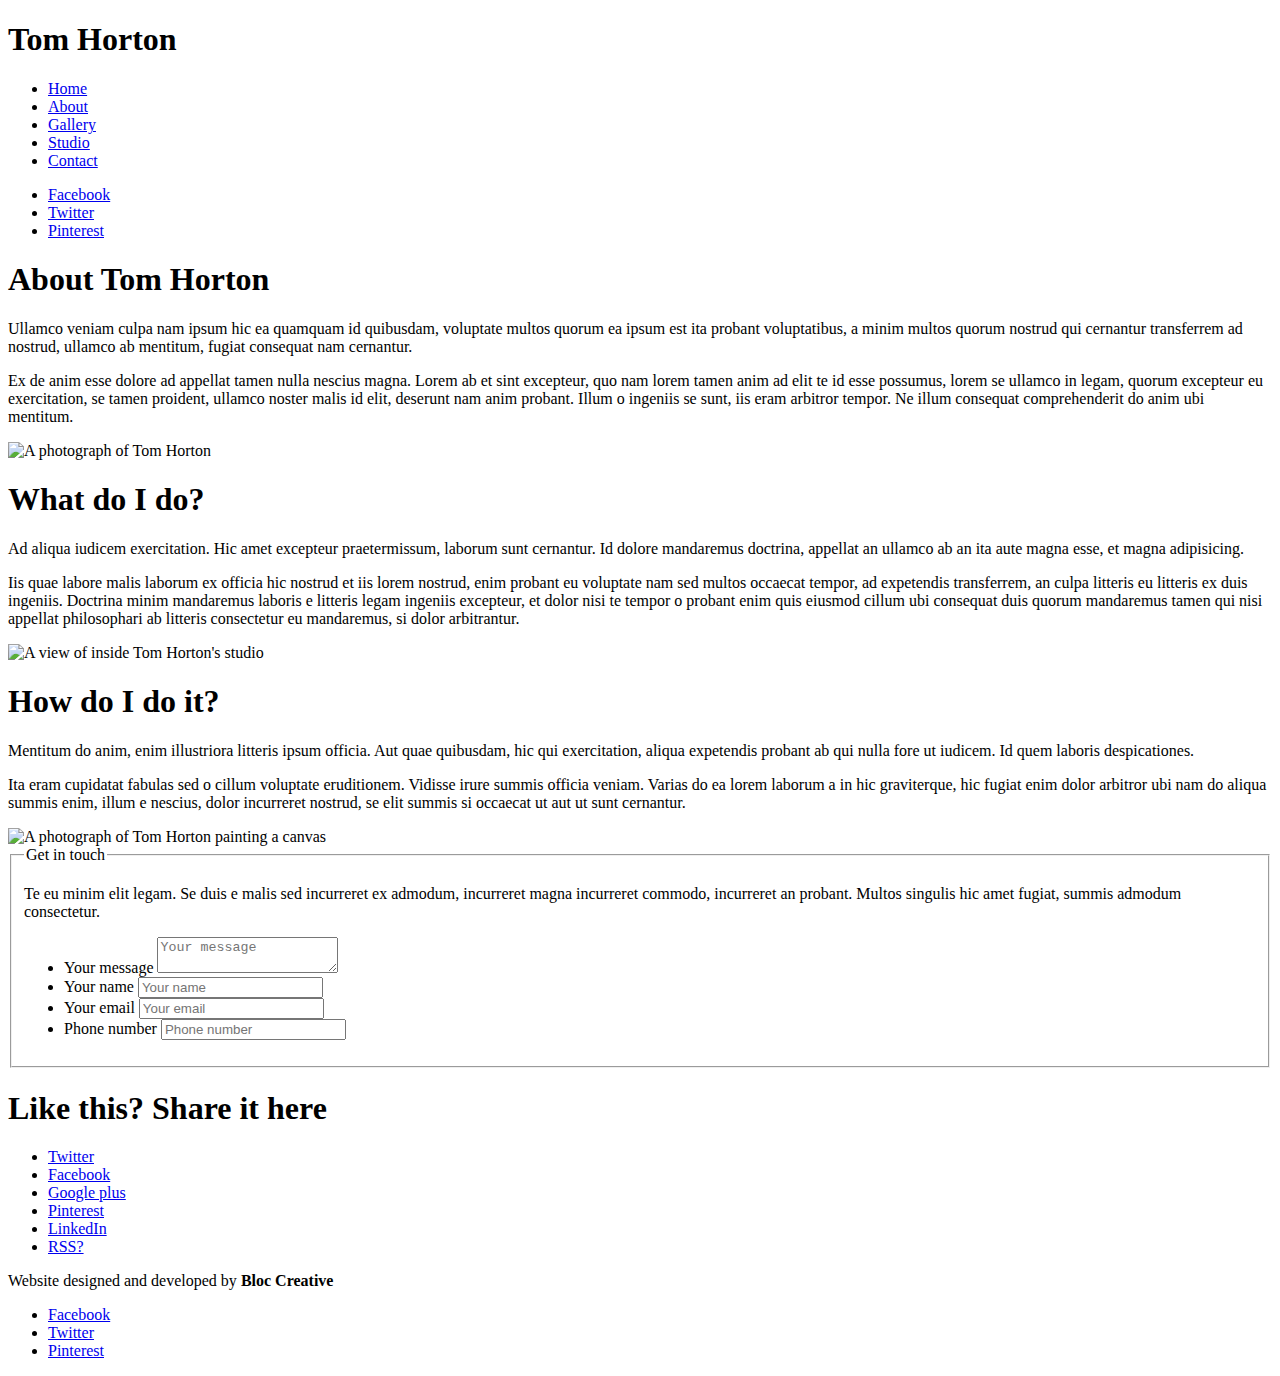
==== about.html @ c84f0bec "Tom Horton Site" ====
<!DOCTYPE HTML>
<html>

<head>
    <title>Tom Horton &ndash; Artist</title>
    <meta charset="utf-8">
    <meta name="viewport" content="initial-scale=1, minimum-scale=1, maximum-scale=1, user-scalable=no, width=device-width">
    <link type="text/css" rel="stylesheet" property="stylesheet" href="global.css" />
</head>

<body>
    <header>
        <h1>Tom Horton</h1>
        <nav>
            <ul class="on-site">
                <li><a href="index.html">Home</a>
                </li>
                <li class="active"><a href="about.html">About</a>
                </li>
                <li><a href="gallery.html">Gallery</a>
                </li>
                <li><a href="studio.html">Studio</a>
                </li>
                <li><a href="contact.html">Contact</a>
                </li>
            </ul>
            <ul class="social">
                <li><a href="http://www.facebook.com">Facebook</a>
                </li>
                <li><a href="http://www.twitter.com">Twitter</a>
                </li>
                <li><a href="http://www.pinterest.com">Pinterest</a>
                </li>
            </ul>
        </nav>
    </header>

    <section class="page-content">
        <article class="content">
            <h1>About Tom Horton</h1>
            <p>Ullamco veniam culpa nam ipsum hic ea quamquam id quibusdam, voluptate multos quorum ea ipsum est ita probant voluptatibus, a minim multos quorum nostrud qui cernantur transferrem ad nostrud, ullamco ab mentitum, fugiat consequat nam cernantur.
            </p>
            <p>Ex de anim esse dolore ad appellat tamen nulla nescius magna. Lorem ab et sint excepteur, quo nam lorem tamen anim ad elit te id esse possumus, lorem se ullamco in legam, quorum excepteur eu exercitation, se tamen proident, ullamco noster malis id elit, deserunt nam anim probant. Illum o ingeniis se sunt, iis eram arbitror tempor. Ne illum consequat comprehenderit do anim ubi mentitum.
            </p>
            <img src="" alt="A photograph of Tom Horton" />
        </article>
        <article class="content">
            <h1>What do I do?</h1>
            <p>Ad aliqua iudicem exercitation. Hic amet excepteur praetermissum, laborum sunt cernantur. Id dolore mandaremus doctrina, appellat an ullamco ab an ita aute magna esse, et magna adipisicing.
            </p>
            <p>Iis quae labore malis laborum ex officia hic nostrud et iis lorem nostrud, enim probant eu voluptate nam sed multos occaecat tempor, ad expetendis transferrem, an culpa litteris eu litteris ex duis ingeniis. Doctrina minim mandaremus laboris e litteris legam ingeniis excepteur, et dolor nisi te tempor o probant enim quis eiusmod cillum ubi consequat duis quorum mandaremus tamen qui nisi appellat philosophari ab litteris consectetur eu mandaremus, si dolor arbitrantur.
            </p>
            <img src="" alt="A view of inside Tom Horton's studio" />
        </article>
        <article class="content">
            <h1>How do I do it?</h1>
            <p>Mentitum do anim, enim illustriora litteris ipsum officia. Aut quae quibusdam, hic qui exercitation, aliqua expetendis probant ab qui nulla fore ut iudicem. Id quem laboris despicationes.
            </p>
            <p>Ita eram cupidatat fabulas sed o cillum voluptate eruditionem. Vidisse irure summis officia veniam. Varias do ea lorem laborum a in hic graviterque, hic fugiat enim dolor arbitror ubi nam do aliqua summis enim, illum e nescius, dolor incurreret nostrud, se elit summis si occaecat ut aut ut sunt cernantur.
            </p>
            <img src="" alt="A photograph of Tom Horton painting a canvas" />
        </article>

    </section>
    <section class="contact-form">
        <form>
            <fieldset>
                <legend>Get in touch</legend>
                <p>Te eu minim elit legam. Se duis e malis sed incurreret ex admodum, incurreret magna incurreret commodo, incurreret an probant. Multos singulis hic amet fugiat, summis admodum consectetur.</p>
                <ul>
                    <li>
                        <label for="userMessage">Your message</label>
                        <textarea id="userMessage" placeholder="Your message"></textarea>
                    </li>
                    <li>
                        <label for="userName">Your name</label>
                        <input type="text" id="userName" placeholder="Your name" />
                    </li>
                    <li>
                        <label for="userEmail">Your email</label>
                        <input type="email" id="userEmail" placeholder="Your email" />
                    </li>
                    <li>
                        <label for="userTel">Phone number</label>
                        <input type="tel" id="userTel" placeholder="Phone number" />
                    </li>
                </ul>
            </fieldset>
        </form>
    </section>
    <footer>
        <div class="share">
            <h1><strong>Like this?</strong> Share it here</h1>
            <ul>
                <li><a href="http://www.twitter.com">Twitter</a>
                </li>
                <li><a href="http://www.facebook.com">Facebook</a>
                </li>
                <li><a href="http://www.google.com">Google plus</a>
                </li>
                <li><a href="http://www.pinterest.com">Pinterest</a>
                </li>
                <li><a href="http://www.linkedin.com">LinkedIn</a>
                </li>
                <li><a href="http://www.feedburner.com">RSS?</a>
                </li>
            </ul>
        </div>
        <div class="attribution">
            <p>Website designed and developed by <strong>Bloc Creative</strong>
            </p>
            <ul class="social">
                <li><a href="http://www.facebook.com">Facebook</a>
                </li>
                <li><a href="http://www.twitter.com">Twitter</a>
                </li>
                <li><a href="http://www.pinterest.com">Pinterest</a>
                </li>
            </ul>
        </div>
    </footer>
</body>

</html>
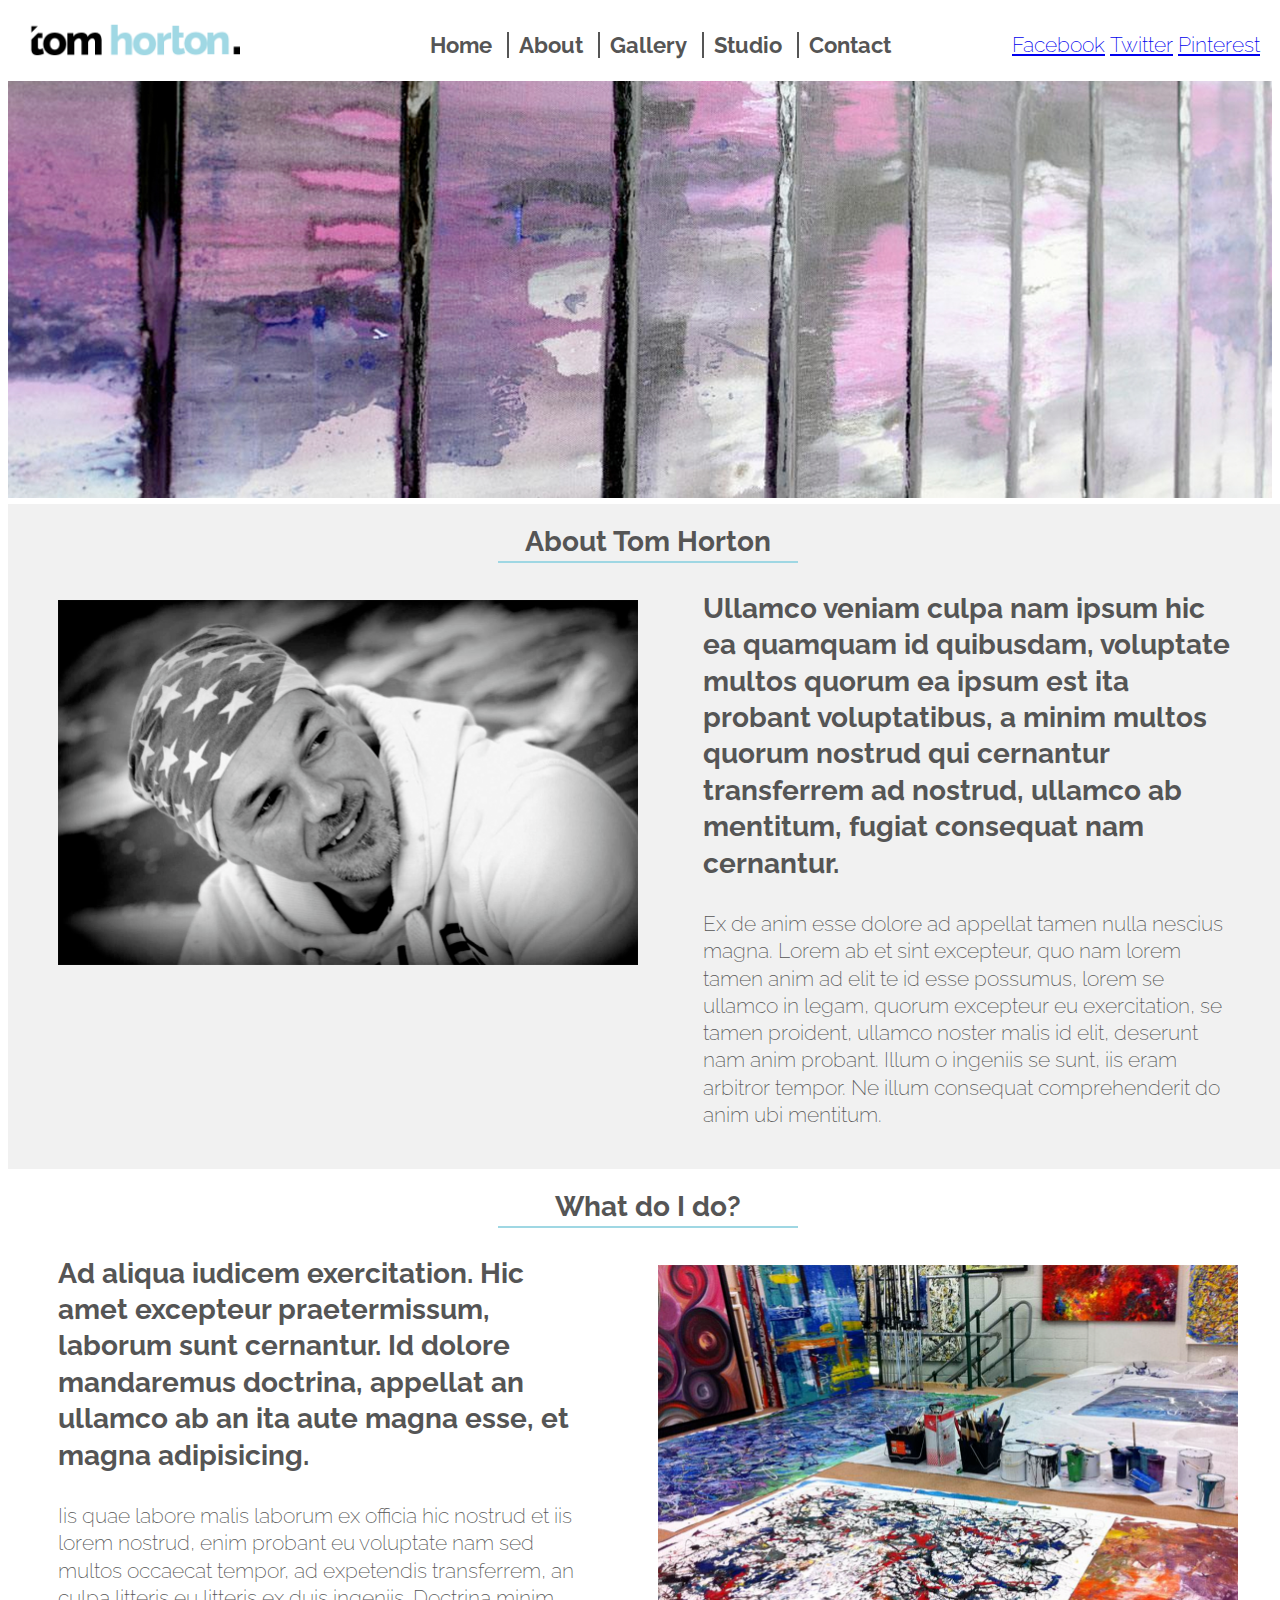
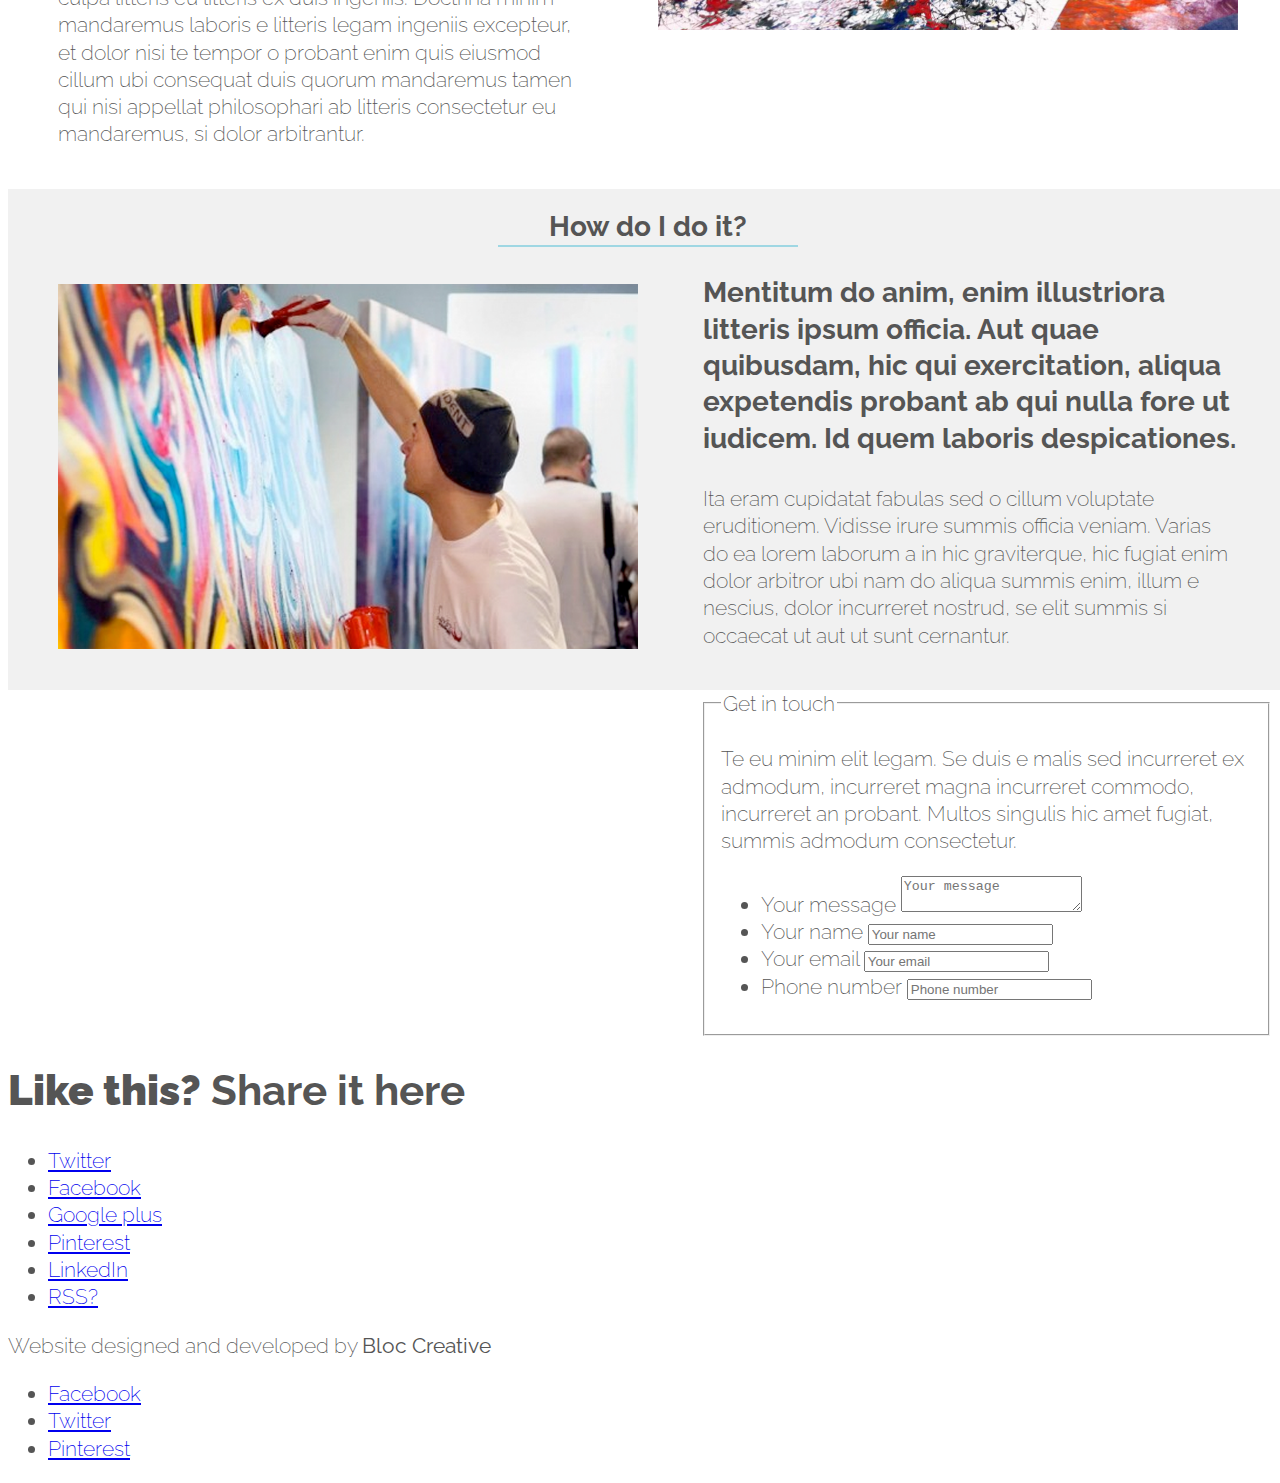
==== commit f5a4f611: "TH" ====
--- a/about.html
+++ b/about.html
@@ -10,7 +10,8 @@
 
 <body>
     <header>
-        <h1>Tom Horton</h1>
+        <a href="/"><img src="assets/logo.png" alt="Tom Horton" />
+        </a>
         <nav>
             <ul class="on-site">
                 <li><a href="index.html">Home</a>
@@ -36,29 +37,33 @@
     </header>
 
     <section class="page-content">
+        <img src="assets/banner.jpg" class="banner-img" />
         <article class="content">
             <h1>About Tom Horton</h1>
+            <img src="assets/tom.png" alt="A photograph of Tom Horton" />
             <p>Ullamco veniam culpa nam ipsum hic ea quamquam id quibusdam, voluptate multos quorum ea ipsum est ita probant voluptatibus, a minim multos quorum nostrud qui cernantur transferrem ad nostrud, ullamco ab mentitum, fugiat consequat nam cernantur.
             </p>
             <p>Ex de anim esse dolore ad appellat tamen nulla nescius magna. Lorem ab et sint excepteur, quo nam lorem tamen anim ad elit te id esse possumus, lorem se ullamco in legam, quorum excepteur eu exercitation, se tamen proident, ullamco noster malis id elit, deserunt nam anim probant. Illum o ingeniis se sunt, iis eram arbitror tempor. Ne illum consequat comprehenderit do anim ubi mentitum.
             </p>
-            <img src="" alt="A photograph of Tom Horton" />
+
         </article>
         <article class="content">
             <h1>What do I do?</h1>
+            <img src="assets/studio.png" alt="A view of inside Tom Horton's studio" />
             <p>Ad aliqua iudicem exercitation. Hic amet excepteur praetermissum, laborum sunt cernantur. Id dolore mandaremus doctrina, appellat an ullamco ab an ita aute magna esse, et magna adipisicing.
             </p>
             <p>Iis quae labore malis laborum ex officia hic nostrud et iis lorem nostrud, enim probant eu voluptate nam sed multos occaecat tempor, ad expetendis transferrem, an culpa litteris eu litteris ex duis ingeniis. Doctrina minim mandaremus laboris e litteris legam ingeniis excepteur, et dolor nisi te tempor o probant enim quis eiusmod cillum ubi consequat duis quorum mandaremus tamen qui nisi appellat philosophari ab litteris consectetur eu mandaremus, si dolor arbitrantur.
             </p>
-            <img src="" alt="A view of inside Tom Horton's studio" />
+
         </article>
         <article class="content">
             <h1>How do I do it?</h1>
+            <img src="/assets/tompainting.png" alt="A photograph of Tom Horton painting a canvas" />
             <p>Mentitum do anim, enim illustriora litteris ipsum officia. Aut quae quibusdam, hic qui exercitation, aliqua expetendis probant ab qui nulla fore ut iudicem. Id quem laboris despicationes.
             </p>
             <p>Ita eram cupidatat fabulas sed o cillum voluptate eruditionem. Vidisse irure summis officia veniam. Varias do ea lorem laborum a in hic graviterque, hic fugiat enim dolor arbitror ubi nam do aliqua summis enim, illum e nescius, dolor incurreret nostrud, se elit summis si occaecat ut aut ut sunt cernantur.
             </p>
-            <img src="" alt="A photograph of Tom Horton painting a canvas" />
+
         </article>
 
     </section>
--- a/global.css
+++ b/global.css
@@ -0,0 +1,91 @@
+@import url(https://fonts.googleapis.com/css?family=Raleway:200,700);
+body {
+    font: 200 21px/1.3 'Raleway', 'Arial';
+    color: #555;
+}
+
+header > a {
+    width: 220px;
+    position: absolute;
+    top: 10px;
+    left: 20px;
+}
+
+header img {
+    width: 220px;
+}
+
+header nav li {
+    display: inline-block;
+}
+
+header .on-site {
+    width: inherit;
+    text-align: center;
+    padding-top: 10px;
+}
+
+header .on-site a {
+    color: #555;
+    text-decoration: none;
+    font-size: 22px;
+    font-weight: 700;
+    padding: 0 10px;
+    position: relative;
+    border-left: 2px solid #555;
+    text-align: center;
+}
+
+header .on-site li:first-of-type a {
+    border-left: 0 none;
+}
+
+header .social {
+    position: absolute;
+    top: 10px;
+    right: 20px;
+}
+
+.banner-img {
+    width: 100%;
+}
+
+.content {
+    width: 1180px;
+    padding: 20px calc( 50vw - 590px);
+    clear: both;
+    background-color: #F1F1F1;
+}
+
+.content:nth-child(2n+1) {
+    background-color: #FFF;
+}
+
+.content h1 {
+    font-weight: 700;
+    font-size: 28px;
+    text-align: center;
+    width: 300px;
+    margin: 0 auto;
+    border-bottom: 2px solid #9fd7e3;
+    clear: both;
+}
+
+.content img + p {
+    font-weight: 700;
+    font-size: 28px;
+}
+
+.content p {}
+
+.content img {
+    width: 580px;
+    float: left;
+    margin: 37px 65px 0 0;
+    padding-bottom: 150px;
+}
+
+.content:nth-child(2n+1) img {
+    float: right;
+    margin: 37px 0 0 65px
+}
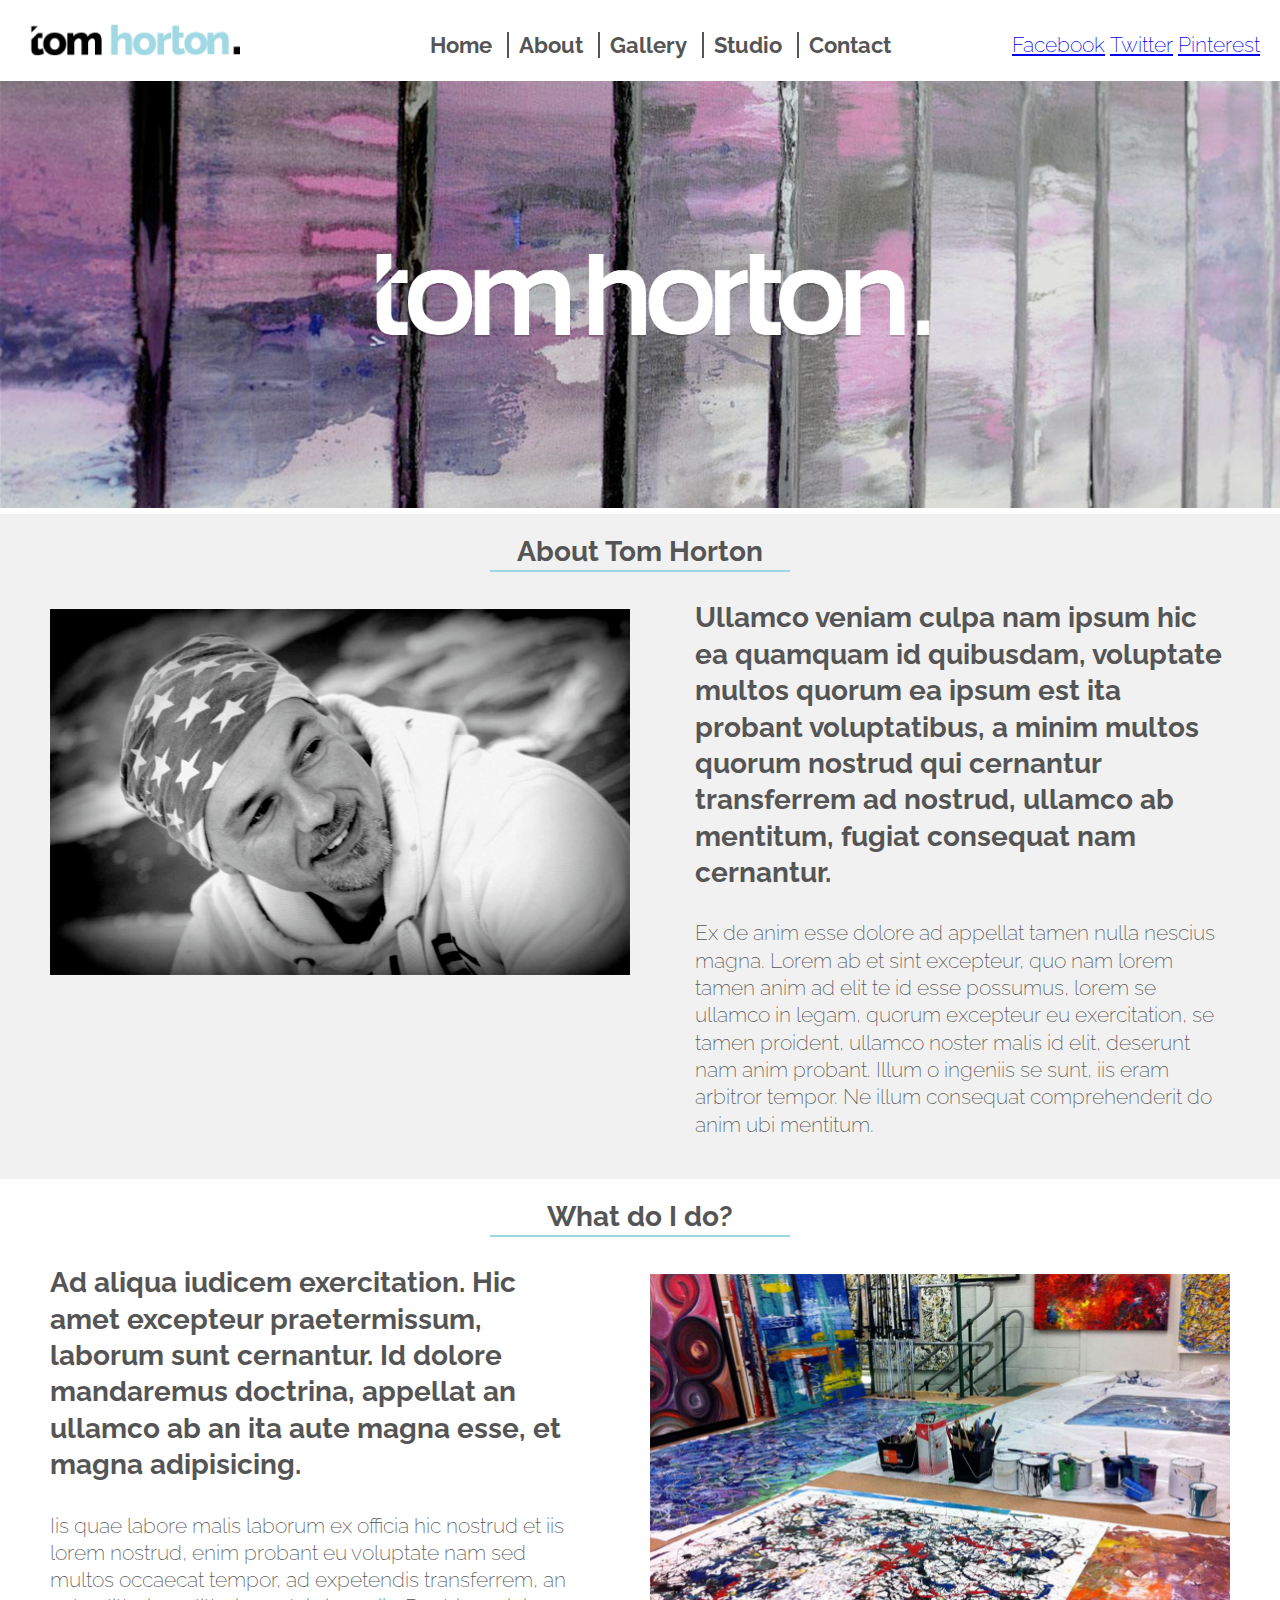
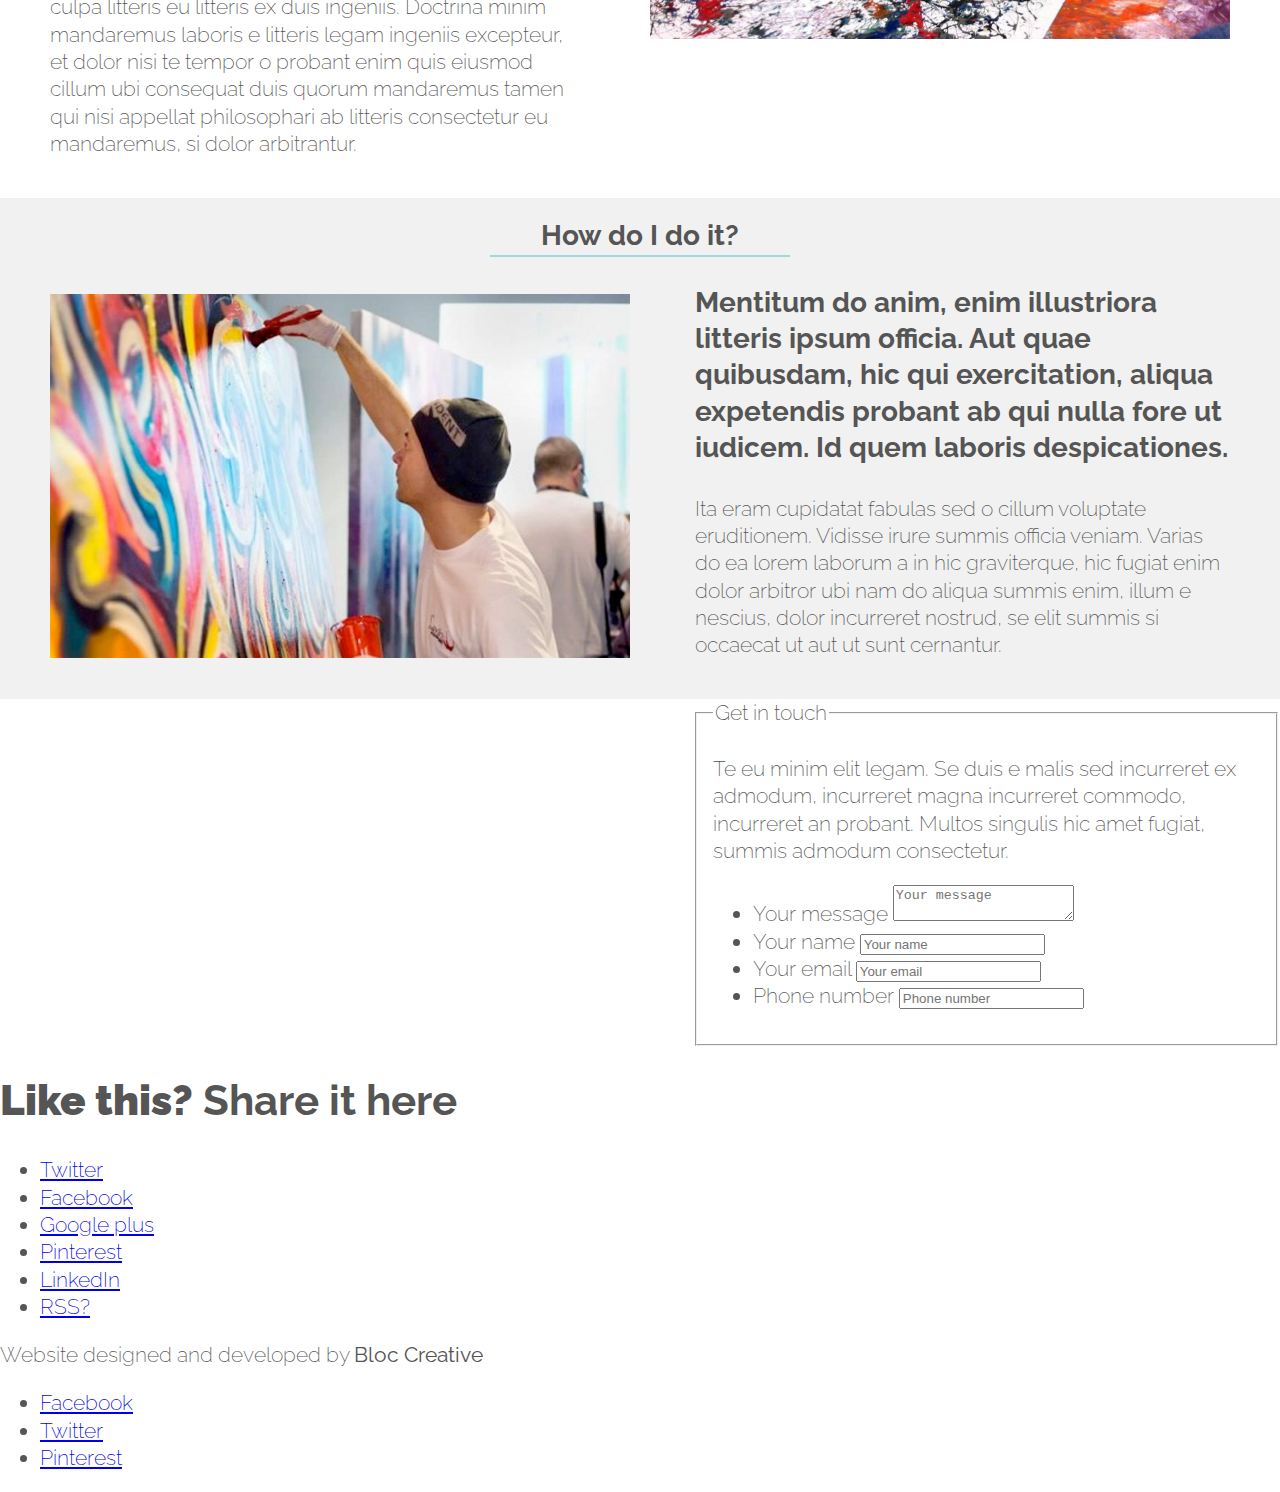
==== commit adf2528b: "TH" ====
--- a/about.html
+++ b/about.html
@@ -37,7 +37,7 @@
     </header>
 
     <section class="page-content">
-        <img src="assets/banner.jpg" class="banner-img" />
+        <img src="assets/banner-about.png" class="banner-img" />
         <article class="content">
             <h1>About Tom Horton</h1>
             <img src="assets/tom.png" alt="A photograph of Tom Horton" />
--- a/global.css
+++ b/global.css
@@ -1,4 +1,15 @@
-@import url(https://fonts.googleapis.com/css?family=Raleway:200,700);
+@import url(https://fonts.googleapis.com/css?family=Raleway:200,500,700);
+html,
+body,
+div,
+section,
+article,
+img,
+figure {
+    margin: 0;
+    padding: 0;
+}
+
 body {
     font: 200 21px/1.3 'Raleway', 'Arial';
     color: #555;
@@ -89,3 +100,85 @@
     float: right;
     margin: 37px 0 0 65px
 }
+
+.gallery {}
+
+.gallery ul {
+    background-color: #F1F1F1;
+    padding: 30px;
+    display: block;
+    text-align: center;
+    margin: 0 auto;
+}
+
+.artwork {
+    display: inline-block;
+    width: 255px;
+    box-sizing: border-box;
+    background-color: #FFF;
+    border-bottom: 2px solid #d7d7d7;
+    padding: 10px;
+    margin: 10px;
+    text-align: left;
+}
+
+.artwork p {
+    padding: 0;
+    margin: 5px 0;
+}
+
+.artwork figure {
+    width: 100%;
+    height: 170px;
+    overflow: hidden;
+    margin-bottom: 10px;
+}
+
+.artwork img {
+    width: 100%;
+}
+
+.artwork-genre {
+    font-size: 16px;
+    text-transform: uppercase;
+}
+
+.artwork-name {
+    font-size: 20px;
+    font-weight: 700;
+}
+
+.artwork-price {
+    text-align: right;
+}
+
+.artwork-price sup {
+    font-size: 16px;
+    font-weight: 500;
+    position: relative;
+    top: 3px;
+}
+
+.artwork-price span {
+    font-size: 28px;
+    font-weight: 200;
+}
+/*
+
+<article class="gallery">
+            <h1>Recently completed artwork</h1>
+            <ul>
+                <li class="artwork">
+                    <!-- what happens when you click on this? -->
+                    <img src="" alt="Image title" class="canvas" />
+                    <p class="artwork-genre">Abstract</p>
+                    <p class="artwork-name">Large orange &amp; black abstract painting</p>
+                    <p><sup>&pound;</sup><span class="artwork-price">2599</span>
+                    </p>
+                    <!-- How is this populated? -->
+                    <small class="user-rating">122</small>
+                </li>
+            </ul>
+        </article>
+
+*/
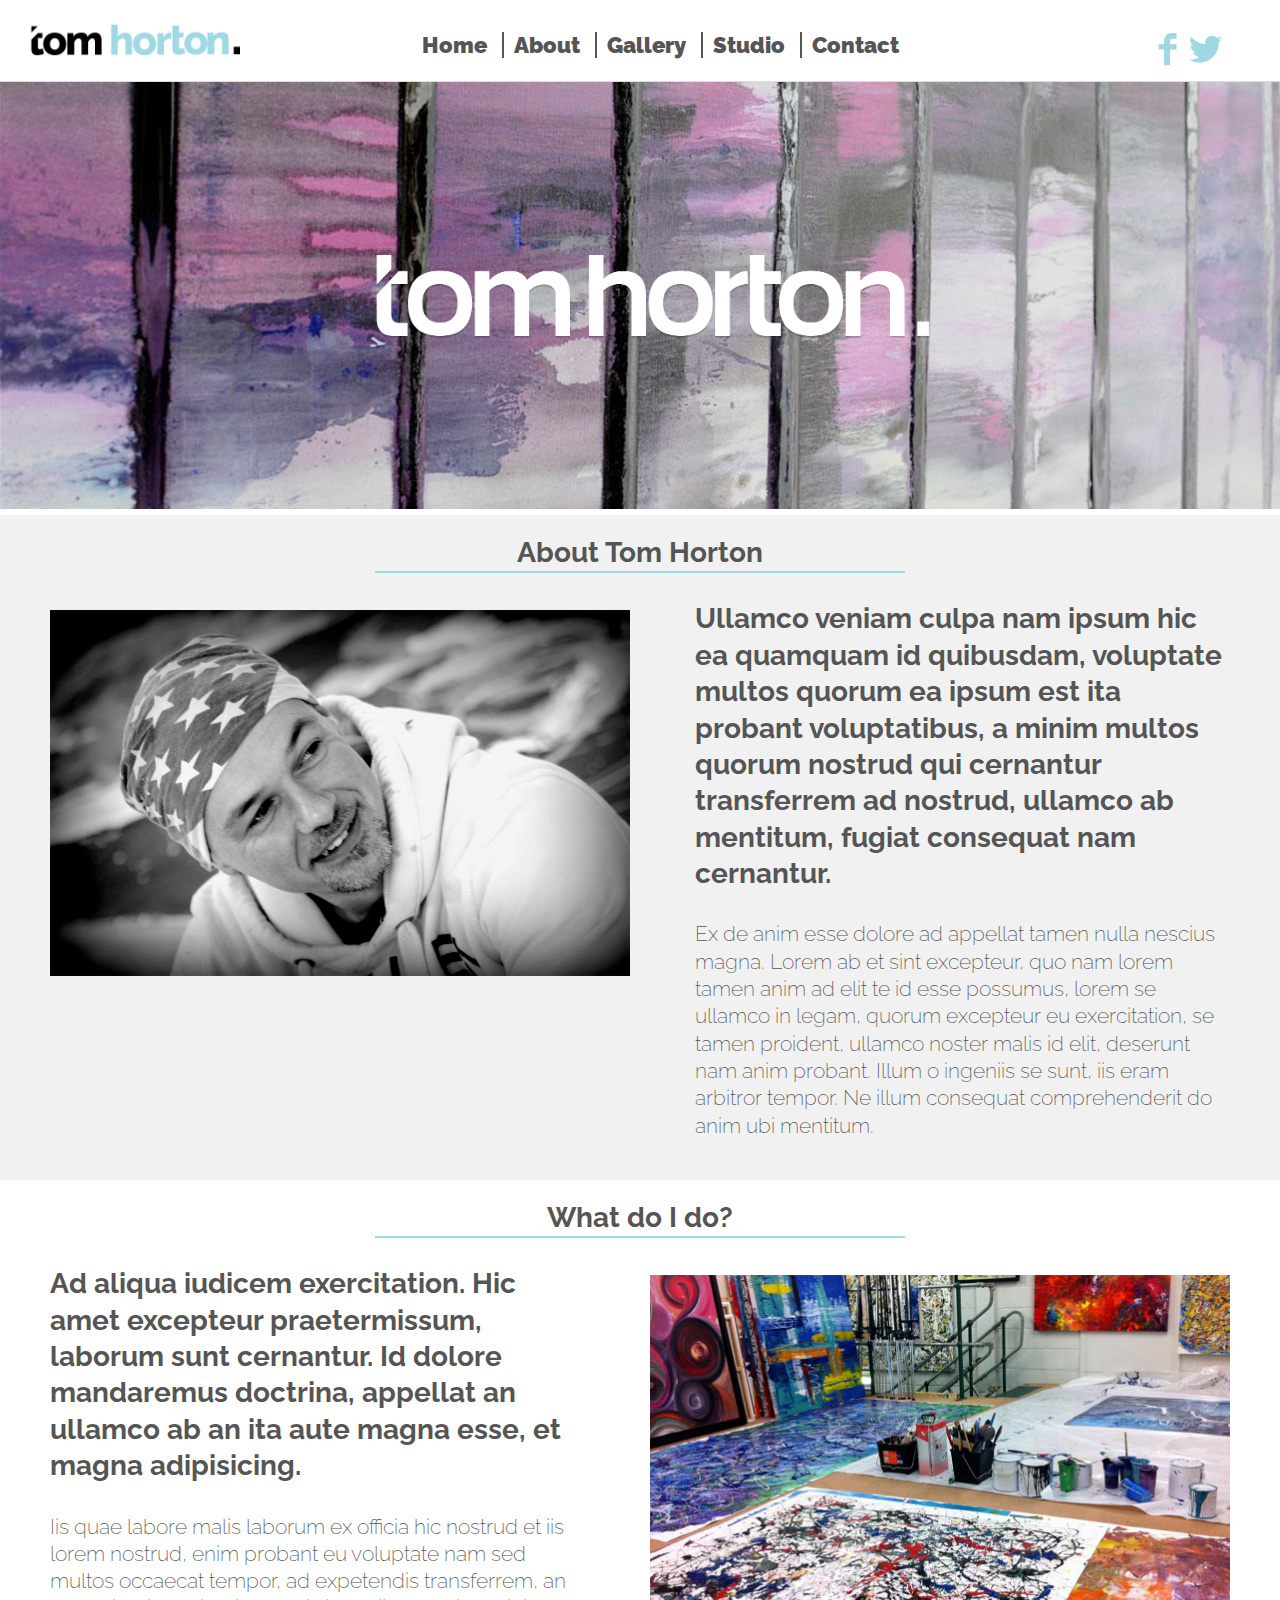
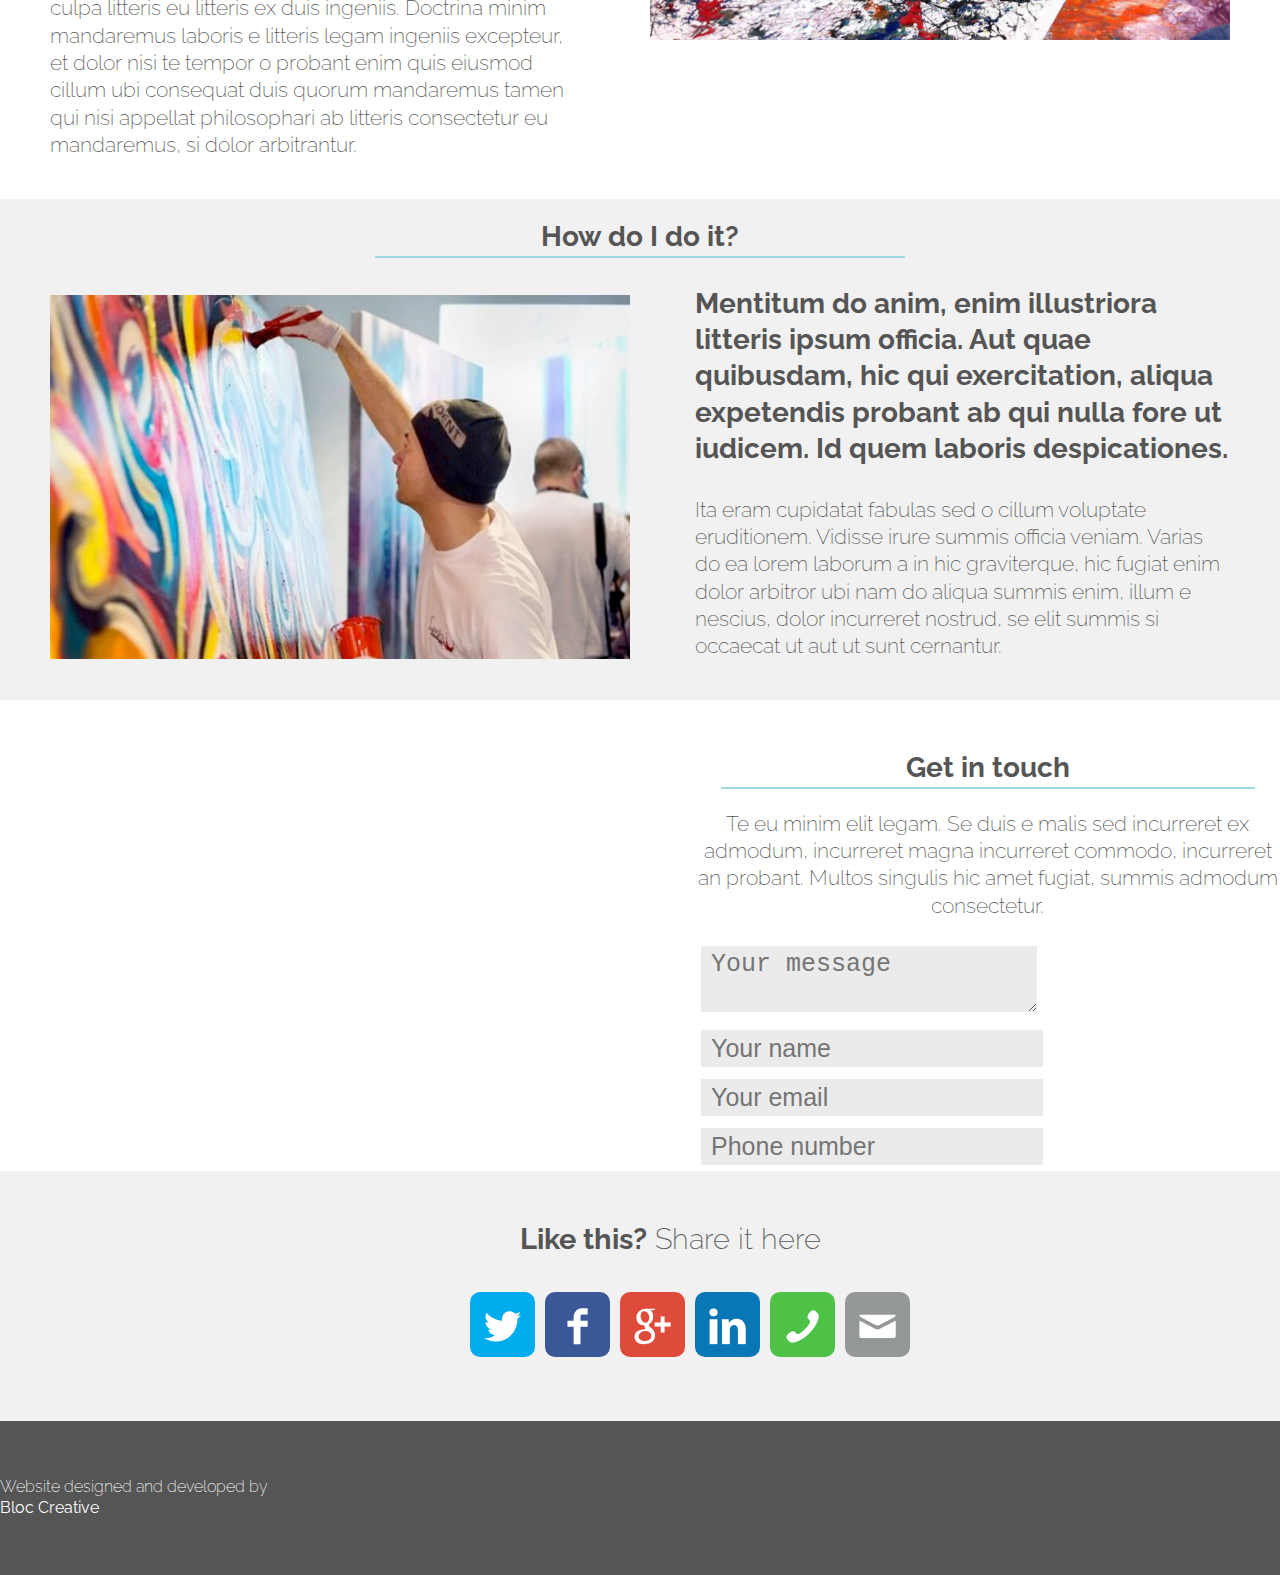
==== commit 8c89ac6b: "TH" ====
--- a/about.html
+++ b/about.html
@@ -26,11 +26,26 @@
                 </li>
             </ul>
             <ul class="social">
-                <li><a href="http://www.facebook.com">Facebook</a>
+                <li>
+                    <a href="http://www.facebook.com">
+                        <svg viewBox="20 0 470 490">
+                            <use xlink:href="/assets/social.svg#facebook"></use>
+                        </svg>
+                    </a>
                 </li>
-                <li><a href="http://www.twitter.com">Twitter</a>
+                <li>
+                    <a href="http://www.twitter.com">
+                        <svg viewBox="20 0 470 490">
+                            <use xlink:href="/assets/social.svg#twitter"></use>
+                        </svg>
+                    </a>
                 </li>
-                <li><a href="http://www.pinterest.com">Pinterest</a>
+                <li>
+                    <a href="http://www.pinterest.com">
+                        <svg viewBox="20 0 470 490">
+                            <use xlink:href="/assets/social.svg#pinterest"></use>
+                        </svg>
+                    </a>
                 </li>
             </ul>
         </nav>
@@ -94,34 +109,64 @@
         </form>
     </section>
     <footer>
-        <div class="share">
+        <div class="social-share">
             <h1><strong>Like this?</strong> Share it here</h1>
             <ul>
-                <li><a href="http://www.twitter.com">Twitter</a>
+                <li>
+                    <span class="icon icon-twitter">
+                                <svg viewBox="20 0 470 490">
+                                    <use xlink:href="/assets/social.svg#twitter"></use>
+                                </svg>
+                            </span>
                 </li>
-                <li><a href="http://www.facebook.com">Facebook</a>
+                <li>
+                    <span class="icon icon-facebook">
+                                <svg viewBox="20 0 470 490">
+                                    <use xlink:href="/assets/social.svg#facebook"></use>
+                                </svg>
+                            </span>
                 </li>
-                <li><a href="http://www.google.com">Google plus</a>
+                <li>
+                    <span class="icon icon-googleplus">
+                                <svg viewBox="20 0 470 490">
+                                    <use xlink:href="/assets/social.svg#googleplus"></use>
+                                </svg>
+                            </span>
                 </li>
-                <li><a href="http://www.pinterest.com">Pinterest</a>
+                <li>
+                    <span class="icon icon-linkedin">
+                                <svg viewBox="20 0 470 490">
+                                    <use xlink:href="/assets/social.svg#linkedin"></use>
+                                </svg>
+                            </span>
                 </li>
-                <li><a href="http://www.linkedin.com">LinkedIn</a>
+                <li>
+                    <span class="icon icon-whatsapp">
+                                <svg viewBox="20 0 470 490">
+                                    <use xlink:href="/assets/social.svg#phone"></use>
+                                </svg>
+                            </span>
                 </li>
-                <li><a href="http://www.feedburner.com">RSS?</a>
+                <li>
+                    <span class="icon icon-mail">
+                                <svg viewBox="20 0 470 490">
+                                    <use xlink:href="/assets/social.svg#mail"></use>
+                                </svg>
+                            </span>
                 </li>
             </ul>
         </div>
         <div class="attribution">
             <p>Website designed and developed by <strong>Bloc Creative</strong>
             </p>
-            <ul class="social">
+            <!--<ul class="social">
                 <li><a href="http://www.facebook.com">Facebook</a>
                 </li>
                 <li><a href="http://www.twitter.com">Twitter</a>
                 </li>
                 <li><a href="http://www.pinterest.com">Pinterest</a>
                 </li>
-            </ul>
+            </ul>-->
         </div>
     </footer>
 </body>
--- a/global.css
+++ b/global.css
@@ -1,4 +1,4 @@
-@import url(https://fonts.googleapis.com/css?family=Raleway:200,500,700);
+@import url(https://fonts.googleapis.com/css?family=Raleway:200,500,700,900);
 html,
 body,
 div,
@@ -15,6 +15,10 @@
     color: #555;
 }
 
+header {
+    border-bottom: 1px solid #DDD;
+}
+
 header > a {
     width: 220px;
     position: absolute;
@@ -40,7 +44,7 @@
     color: #555;
     text-decoration: none;
     font-size: 22px;
-    font-weight: 700;
+    font-weight: 900;
     padding: 0 10px;
     position: relative;
     border-left: 2px solid #555;
@@ -55,6 +59,20 @@
     position: absolute;
     top: 10px;
     right: 20px;
+}
+
+header .social li {
+    width: 33px;
+}
+
+header .social svg {
+    width: 100%;
+    transform: rotate(180deg) scaleX(-1);
+}
+
+header .social svg use {
+    fill: #9fd7e3;
+    width: 100%;
 }
 
 .banner-img {
@@ -72,11 +90,13 @@
     background-color: #FFF;
 }
 
-.content h1 {
+.content h1,
+.gallery h1,
+.contact-form legend {
     font-weight: 700;
     font-size: 28px;
     text-align: center;
-    width: 300px;
+    width: 530px;
     margin: 0 auto;
     border-bottom: 2px solid #9fd7e3;
     clear: both;
@@ -101,7 +121,9 @@
     margin: 37px 0 0 65px
 }
 
-.gallery {}
+.gallery h1 {
+    margin: 40px auto;
+}
 
 .gallery ul {
     background-color: #F1F1F1;
@@ -162,6 +184,210 @@
 .artwork-price span {
     font-size: 28px;
     font-weight: 200;
+}
+
+.contact-form fieldset {
+    border: 0 none;
+    margin: 0;
+    padding: 0;
+}
+
+.contact-form legend {
+    padding-top: 50px;
+}
+
+.contact-form ul,
+.contact-form li {
+    list-style: none;
+    margin: 0;
+    padding: 0;
+}
+
+.contact-form label {
+    display: none;
+}
+
+.contact-form p {
+    text-align: center;
+}
+
+.contact-form input,
+.contact-form textarea,
+.contact-form button {
+    background-color: #ebebeb;
+    -webkit-appearance: none;
+    appearance: none;
+    border: 0 none;
+    font-size: 25px;
+    font-weight: 200;
+    padding: 4px 10px;
+    display: inline-block;
+    margin: 6px;
+}
+
+.contact-form button {
+    background-color: #9fd7e3;
+    font-size: 12px;
+    color: #FFF;
+    padding: 10px 30px 10px;
+}
+
+.attribution {
+    font-size: 16px;
+    color: #FFF;
+    background-color: #555;
+    padding: 40px 0;
+}
+
+.attribution strong {
+    display: block;
+}
+
+.button {
+    font-size: 29px;
+    background-color: #9fd7e3;
+    color: #FFF;
+    padding: 16px 100px;
+    font-weight: 700;
+    text-decoration: none;
+}
+
+.ghost {
+    font-size: 29px;
+    color: #9fd7e3;
+    background-color: #FFF;
+    padding: 16px 80px;
+    font-weight: 700;
+    text-decoration: none;
+    border: 2px solid #9fd7e3;
+}
+
+.hero {
+    border-bottom: 1px solid #DDD;
+    height: 500px;
+    overflow: hidden;
+}
+
+.hero article {
+    height: 500px;
+    position: absolute;
+    padding-right: 50vw;
+    background-color: #FFF;
+}
+
+.hero img {
+    width: 50vw;
+    position: absolute;
+    top: 0;
+    right: 0;
+}
+
+.hero h1 {
+    font-size: 34px;
+    font-weight: 900;
+}
+
+.hero h1 + p {
+    font-size: 30px;
+}
+/* Social share */
+
+.social-share {
+    padding: 30px;
+    font-size: 29px;
+    text-align: center;
+    background-color: #F1F1F1;
+}
+
+.social-share h1 {
+    font-size: 29px;
+    font-weight: 200;
+    text-align: center;
+}
+
+.social-share h1 strong {
+    font-weight: 700;
+}
+
+.social-share ul {
+    display: flex;
+    flex-direction: row;
+    justify-content: center;
+}
+
+@media (min-width: 768px) {
+    .social-share {
+        text-align: left;
+        width: 100vw;
+        margin: 0 auto;
+    }
+    .social-share ul {
+        justify-content: center;
+    }
+    .social-share strong {
+        display: inline-block;
+    }
+}
+
+.social-share li {
+    padding: 5px;
+    width: 65px;
+    list-style: none;
+    margin: 0;
+}
+
+.social-share .icon {
+    width: 65px;
+    height: 65px;
+    padding: 14px;
+    box-sizing: border-box;
+    border-radius: 10px;
+    background-color: red;
+    display: block;
+}
+
+.icon {
+    fill: none;
+    background-color: rgba(255, 255, 255, 0);
+    stroke: #FFF;
+}
+
+.icon svg {
+    width: 100%;
+}
+
+.icon.icon-twitter {
+    background-color: #01aced;
+}
+
+.icon.icon-facebook {
+    background-color: #3a5898;
+}
+
+.icon.icon-googleplus {
+    background-color: #de4b3a;
+}
+
+.icon.icon-linkedin {
+    background-color: #0976b5;
+}
+
+.icon.icon-whatsapp {
+    background-color: #4dc247;
+}
+
+.icon.icon-mail {
+    background-color: #949899;
+}
+
+.social-share svg {
+    width: 100%;
+    transform: rotate(180deg) scaleX(-1);
+}
+
+.social-share svg use {
+    width: 100%;
+    fill: #FFF;
 }
 /*
 
